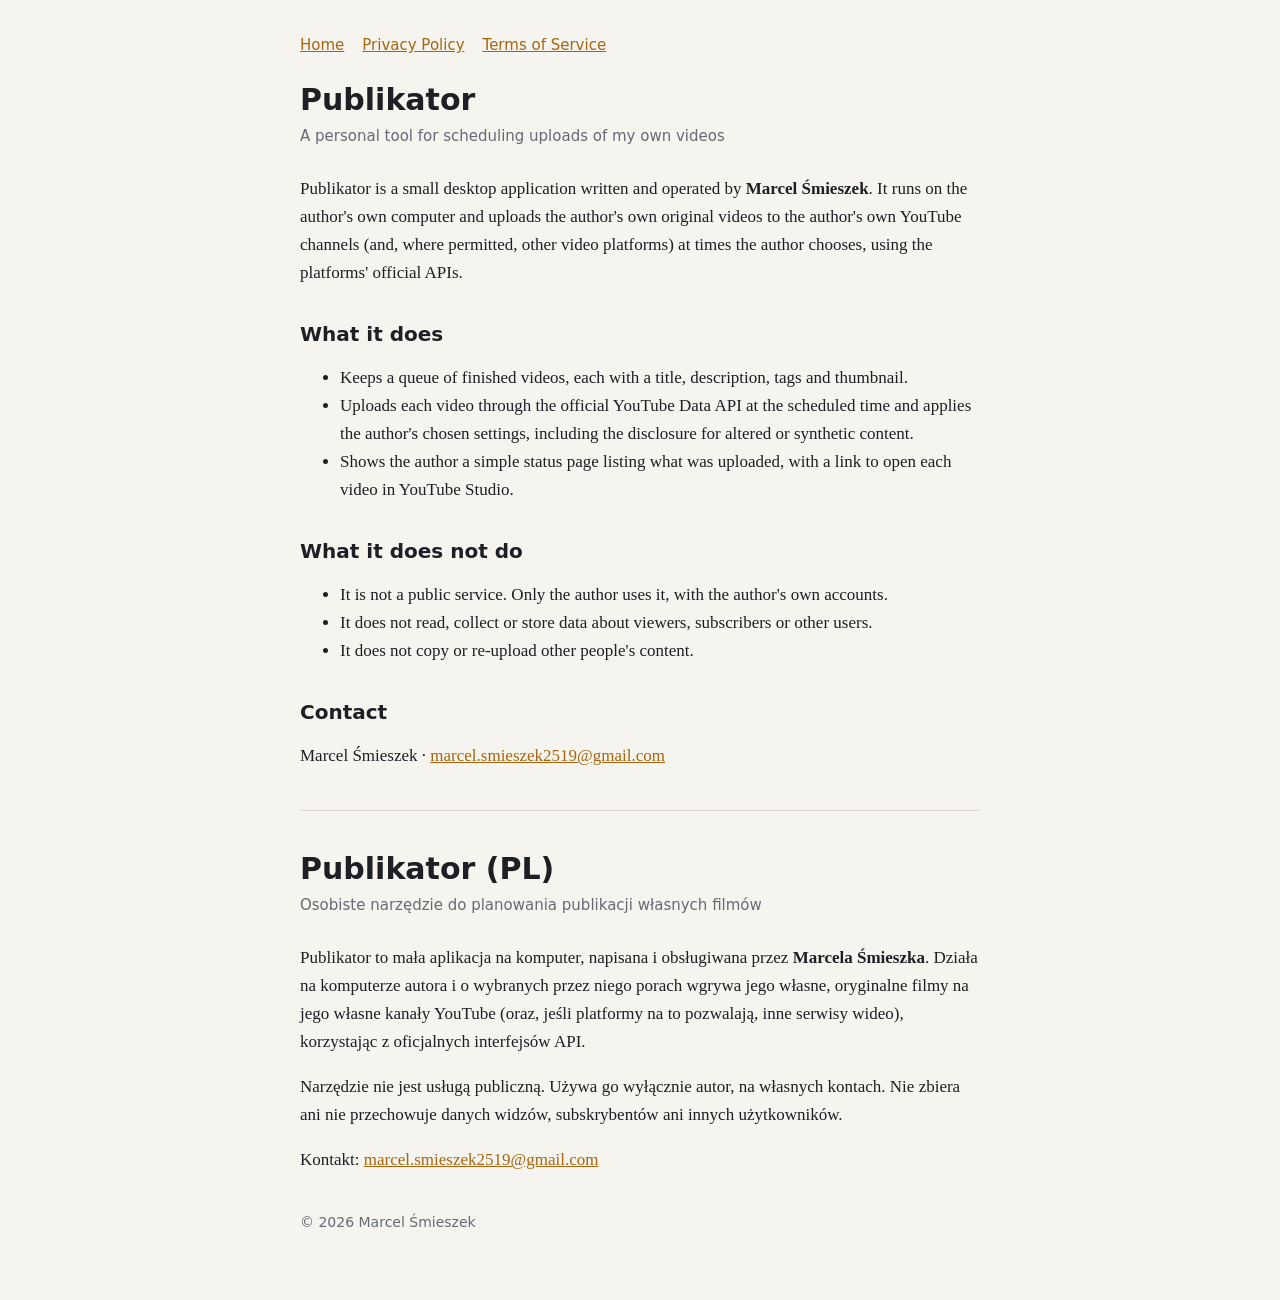
==== index.html @ 2473966a "Strona Publikatora: opis, polityka prywatności, warunki" ====
<!doctype html>
<html lang="en"><head><meta charset="utf-8"><meta name="viewport" content="width=device-width,initial-scale=1">
<title>Publikator</title>
<meta name="description" content="Publikator: a personal tool for scheduling uploads of the author's own videos.">
<link rel="stylesheet" href="style.css"></head><body><main>
<nav><a href="index.html">Home</a><a href="privacy.html">Privacy Policy</a><a href="terms.html">Terms of Service</a></nav>
<h1>Publikator</h1>
<p class="sub">A personal tool for scheduling uploads of my own videos</p>

<p>Publikator is a small desktop application written and operated by <strong>Marcel Śmieszek</strong>. It runs on the author's own computer and uploads the author's own original videos to the author's own YouTube channels (and, where permitted, other video platforms) at times the author chooses, using the platforms' official APIs.</p>

<h2>What it does</h2>
<ul>
<li>Keeps a queue of finished videos, each with a title, description, tags and thumbnail.</li>
<li>Uploads each video through the official YouTube Data API at the scheduled time and applies the author's chosen settings, including the disclosure for altered or synthetic content.</li>
<li>Shows the author a simple status page listing what was uploaded, with a link to open each video in YouTube Studio.</li>
</ul>

<h2>What it does not do</h2>
<ul>
<li>It is not a public service. Only the author uses it, with the author's own accounts.</li>
<li>It does not read, collect or store data about viewers, subscribers or other users.</li>
<li>It does not copy or re-upload other people's content.</li>
</ul>

<h2>Contact</h2>
<p>Marcel Śmieszek · <a href="mailto:marcel.smieszek2519@gmail.com">marcel.smieszek2519@gmail.com</a></p>

<hr>

<h1>Publikator (PL)</h1>
<p class="sub">Osobiste narzędzie do planowania publikacji własnych filmów</p>
<p>Publikator to mała aplikacja na komputer, napisana i obsługiwana przez <strong>Marcela Śmieszka</strong>. Działa na komputerze autora i o wybranych przez niego porach wgrywa jego własne, oryginalne filmy na jego własne kanały YouTube (oraz, jeśli platformy na to pozwalają, inne serwisy wideo), korzystając z oficjalnych interfejsów API.</p>
<p>Narzędzie nie jest usługą publiczną. Używa go wyłącznie autor, na własnych kontach. Nie zbiera ani nie przechowuje danych widzów, subskrybentów ani innych użytkowników.</p>
<p>Kontakt: <a href="mailto:marcel.smieszek2519@gmail.com">marcel.smieszek2519@gmail.com</a></p>

<footer>© 2026 Marcel Śmieszek</footer>
</main></body></html>
---- style.css ----
:root{--bg:#f6f4ee;--tx:#1d1f24;--mut:#666a73;--acc:#a8650f;--line:#ddd8cb}
@media(prefers-color-scheme:dark){:root{--bg:#15171b;--tx:#e8eaee;--mut:#9097a3;--acc:#e8a33d;--line:#2b2f38}}
*{box-sizing:border-box}
body{margin:0;background:var(--bg);color:var(--tx);font:17px/1.65 Georgia,"Times New Roman",serif}
main{max-width:720px;margin:0 auto;padding:36px 20px 70px}
h1{font:700 30px/1.2 system-ui,Segoe UI,sans-serif;margin:0 0 6px}
h2{font:700 20px/1.3 system-ui,Segoe UI,sans-serif;margin:34px 0 8px}
h3{font:600 12px/1.3 system-ui,sans-serif;letter-spacing:1.4px;text-transform:uppercase;color:var(--mut);margin:34px 0 -22px}
.sub{color:var(--mut);margin:0 0 26px;font-family:system-ui,sans-serif;font-size:15px}
a{color:var(--acc)}nav{font:15px system-ui,sans-serif;margin-bottom:28px;display:flex;gap:18px;flex-wrap:wrap}
hr{border:0;border-top:1px solid var(--line);margin:40px 0}
footer{color:var(--mut);font:14px system-ui,sans-serif;margin-top:40px}
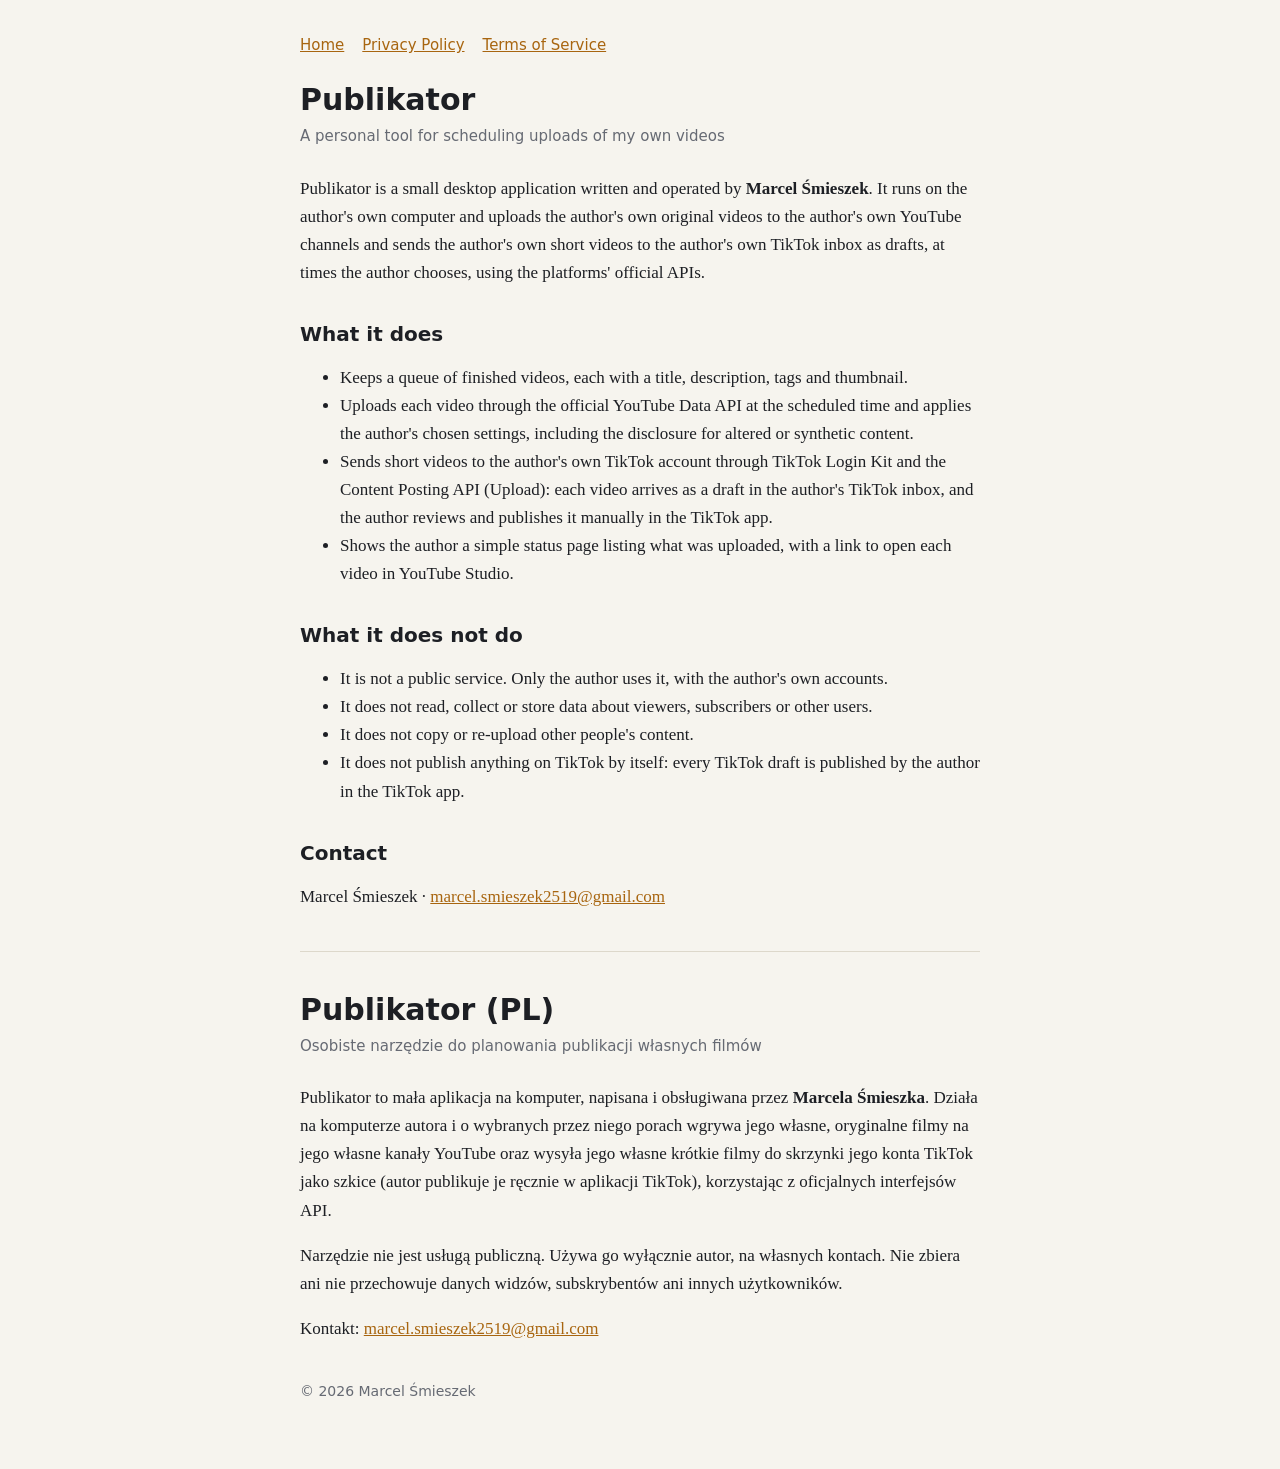
==== commit f9e79a28: "Describe TikTok integration (scopes, drafts, manual publishing) in site, privacy and terms Co-Author" ====
--- a/index.html
+++ b/index.html
@@ -1,18 +1,20 @@
 <!doctype html>
 <html lang="en"><head><meta charset="utf-8"><meta name="viewport" content="width=device-width,initial-scale=1">
 <title>Publikator</title>
+<meta name="google-site-verification" content="gjdtDOr055pyYWojfi4Nm5gaydN2goZqRKToVdDX97Y" />
 <meta name="description" content="Publikator: a personal tool for scheduling uploads of the author's own videos.">
 <link rel="stylesheet" href="style.css"></head><body><main>
 <nav><a href="index.html">Home</a><a href="privacy.html">Privacy Policy</a><a href="terms.html">Terms of Service</a></nav>
 <h1>Publikator</h1>
 <p class="sub">A personal tool for scheduling uploads of my own videos</p>
 
-<p>Publikator is a small desktop application written and operated by <strong>Marcel Śmieszek</strong>. It runs on the author's own computer and uploads the author's own original videos to the author's own YouTube channels (and, where permitted, other video platforms) at times the author chooses, using the platforms' official APIs.</p>
+<p>Publikator is a small desktop application written and operated by <strong>Marcel Śmieszek</strong>. It runs on the author's own computer and uploads the author's own original videos to the author's own YouTube channels and sends the author's own short videos to the author's own TikTok inbox as drafts, at times the author chooses, using the platforms' official APIs.</p>
 
 <h2>What it does</h2>
 <ul>
 <li>Keeps a queue of finished videos, each with a title, description, tags and thumbnail.</li>
 <li>Uploads each video through the official YouTube Data API at the scheduled time and applies the author's chosen settings, including the disclosure for altered or synthetic content.</li>
+<li>Sends short videos to the author's own TikTok account through TikTok Login Kit and the Content Posting API (Upload): each video arrives as a draft in the author's TikTok inbox, and the author reviews and publishes it manually in the TikTok app.</li>
 <li>Shows the author a simple status page listing what was uploaded, with a link to open each video in YouTube Studio.</li>
 </ul>
 
@@ -21,6 +23,7 @@
 <li>It is not a public service. Only the author uses it, with the author's own accounts.</li>
 <li>It does not read, collect or store data about viewers, subscribers or other users.</li>
 <li>It does not copy or re-upload other people's content.</li>
+<li>It does not publish anything on TikTok by itself: every TikTok draft is published by the author in the TikTok app.</li>
 </ul>
 
 <h2>Contact</h2>
@@ -30,7 +33,7 @@
 
 <h1>Publikator (PL)</h1>
 <p class="sub">Osobiste narzędzie do planowania publikacji własnych filmów</p>
-<p>Publikator to mała aplikacja na komputer, napisana i obsługiwana przez <strong>Marcela Śmieszka</strong>. Działa na komputerze autora i o wybranych przez niego porach wgrywa jego własne, oryginalne filmy na jego własne kanały YouTube (oraz, jeśli platformy na to pozwalają, inne serwisy wideo), korzystając z oficjalnych interfejsów API.</p>
+<p>Publikator to mała aplikacja na komputer, napisana i obsługiwana przez <strong>Marcela Śmieszka</strong>. Działa na komputerze autora i o wybranych przez niego porach wgrywa jego własne, oryginalne filmy na jego własne kanały YouTube oraz wysyła jego własne krótkie filmy do skrzynki jego konta TikTok jako szkice (autor publikuje je ręcznie w aplikacji TikTok), korzystając z oficjalnych interfejsów API.</p>
 <p>Narzędzie nie jest usługą publiczną. Używa go wyłącznie autor, na własnych kontach. Nie zbiera ani nie przechowuje danych widzów, subskrybentów ani innych użytkowników.</p>
 <p>Kontakt: <a href="mailto:marcel.smieszek2519@gmail.com">marcel.smieszek2519@gmail.com</a></p>
 
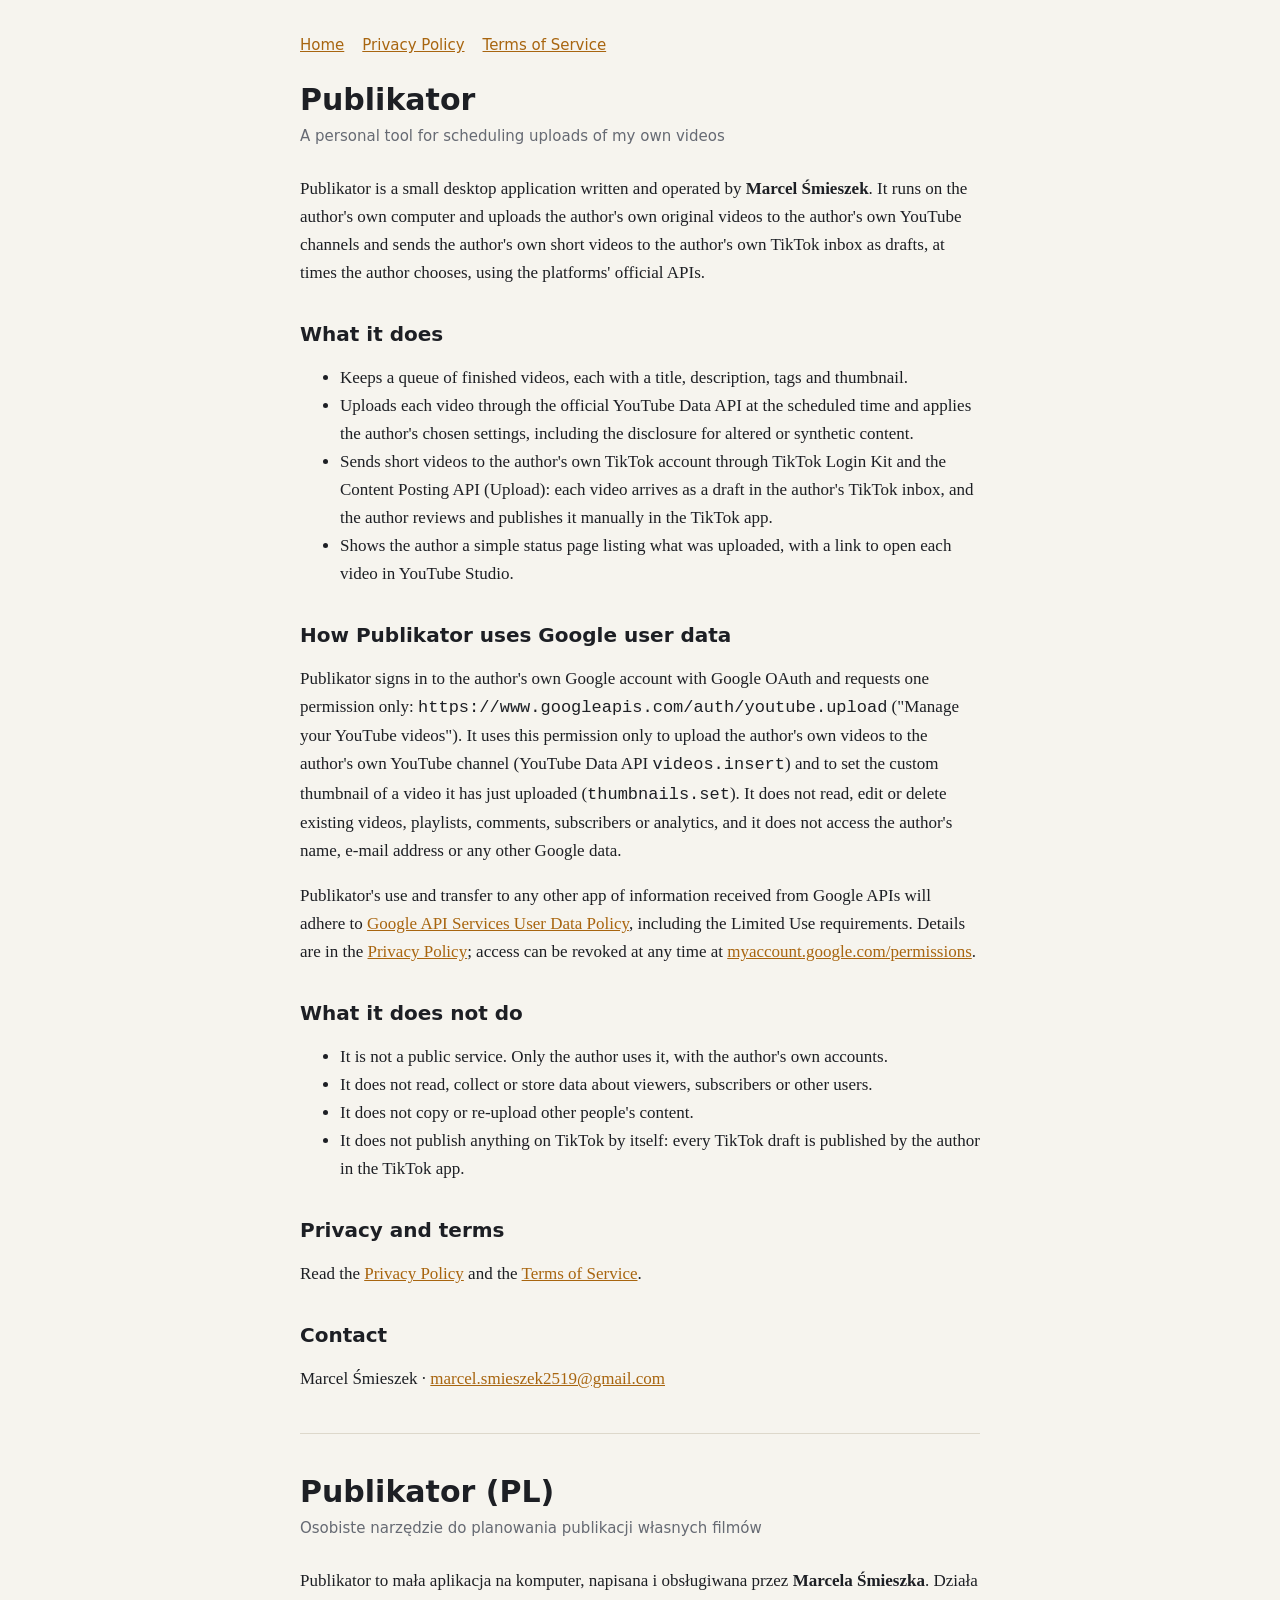
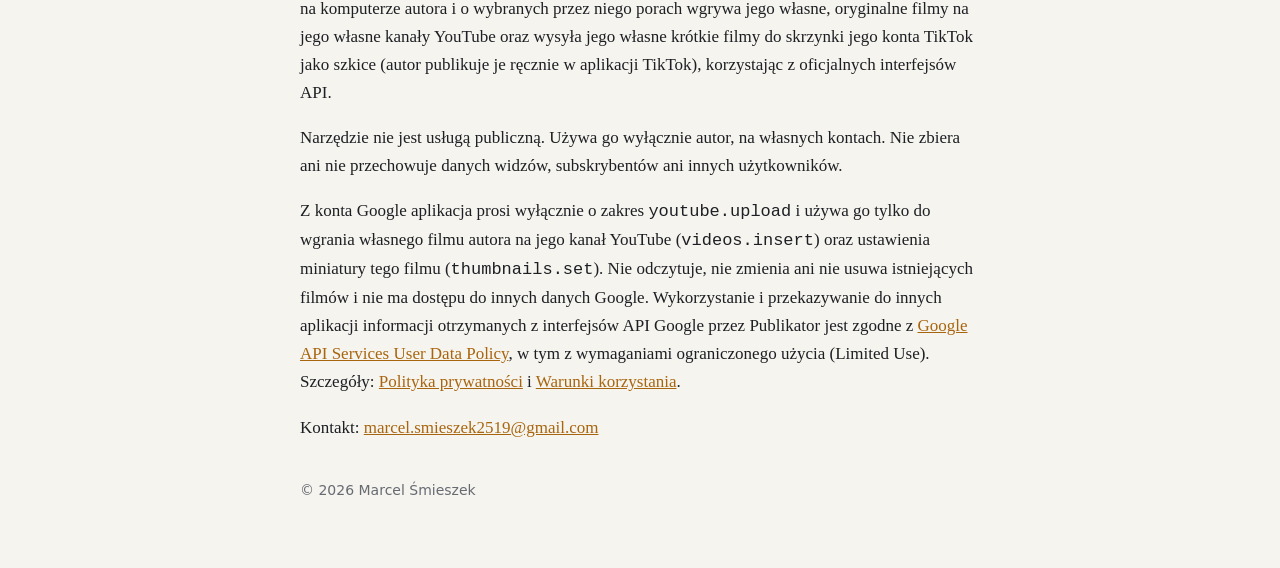
==== commit fa2d81ab: "Polityka prywatności i strona główna: dane Google, Limited Use, usuwanie danych, YouTube ToS Co-Auth" ====
--- a/index.html
+++ b/index.html
@@ -18,6 +18,10 @@
 <li>Shows the author a simple status page listing what was uploaded, with a link to open each video in YouTube Studio.</li>
 </ul>
 
+<h2>How Publikator uses Google user data</h2>
+<p>Publikator signs in to the author's own Google account with Google OAuth and requests one permission only: <code>https://www.googleapis.com/auth/youtube.upload</code> ("Manage your YouTube videos"). It uses this permission only to upload the author's own videos to the author's own YouTube channel (YouTube Data API <code>videos.insert</code>) and to set the custom thumbnail of a video it has just uploaded (<code>thumbnails.set</code>). It does not read, edit or delete existing videos, playlists, comments, subscribers or analytics, and it does not access the author's name, e-mail address or any other Google data.</p>
+<p>Publikator's use and transfer to any other app of information received from Google APIs will adhere to <a href="https://developers.google.com/terms/api-services-user-data-policy">Google API Services User Data Policy</a>, including the Limited Use requirements. Details are in the <a href="privacy.html">Privacy Policy</a>; access can be revoked at any time at <a href="https://myaccount.google.com/permissions">myaccount.google.com/permissions</a>.</p>
+
 <h2>What it does not do</h2>
 <ul>
 <li>It is not a public service. Only the author uses it, with the author's own accounts.</li>
@@ -25,6 +29,9 @@
 <li>It does not copy or re-upload other people's content.</li>
 <li>It does not publish anything on TikTok by itself: every TikTok draft is published by the author in the TikTok app.</li>
 </ul>
+
+<h2>Privacy and terms</h2>
+<p>Read the <a href="privacy.html">Privacy Policy</a> and the <a href="terms.html">Terms of Service</a>.</p>
 
 <h2>Contact</h2>
 <p>Marcel Śmieszek · <a href="mailto:marcel.smieszek2519@gmail.com">marcel.smieszek2519@gmail.com</a></p>
@@ -35,6 +42,7 @@
 <p class="sub">Osobiste narzędzie do planowania publikacji własnych filmów</p>
 <p>Publikator to mała aplikacja na komputer, napisana i obsługiwana przez <strong>Marcela Śmieszka</strong>. Działa na komputerze autora i o wybranych przez niego porach wgrywa jego własne, oryginalne filmy na jego własne kanały YouTube oraz wysyła jego własne krótkie filmy do skrzynki jego konta TikTok jako szkice (autor publikuje je ręcznie w aplikacji TikTok), korzystając z oficjalnych interfejsów API.</p>
 <p>Narzędzie nie jest usługą publiczną. Używa go wyłącznie autor, na własnych kontach. Nie zbiera ani nie przechowuje danych widzów, subskrybentów ani innych użytkowników.</p>
+<p>Z konta Google aplikacja prosi wyłącznie o zakres <code>youtube.upload</code> i używa go tylko do wgrania własnego filmu autora na jego kanał YouTube (<code>videos.insert</code>) oraz ustawienia miniatury tego filmu (<code>thumbnails.set</code>). Nie odczytuje, nie zmienia ani nie usuwa istniejących filmów i nie ma dostępu do innych danych Google. Wykorzystanie i przekazywanie do innych aplikacji informacji otrzymanych z interfejsów API Google przez Publikator jest zgodne z <a href="https://developers.google.com/terms/api-services-user-data-policy">Google API Services User Data Policy</a>, w tym z wymaganiami ograniczonego użycia (Limited Use). Szczegóły: <a href="privacy.html">Polityka prywatności</a> i <a href="terms.html">Warunki korzystania</a>.</p>
 <p>Kontakt: <a href="mailto:marcel.smieszek2519@gmail.com">marcel.smieszek2519@gmail.com</a></p>
 
 <footer>© 2026 Marcel Śmieszek</footer>
